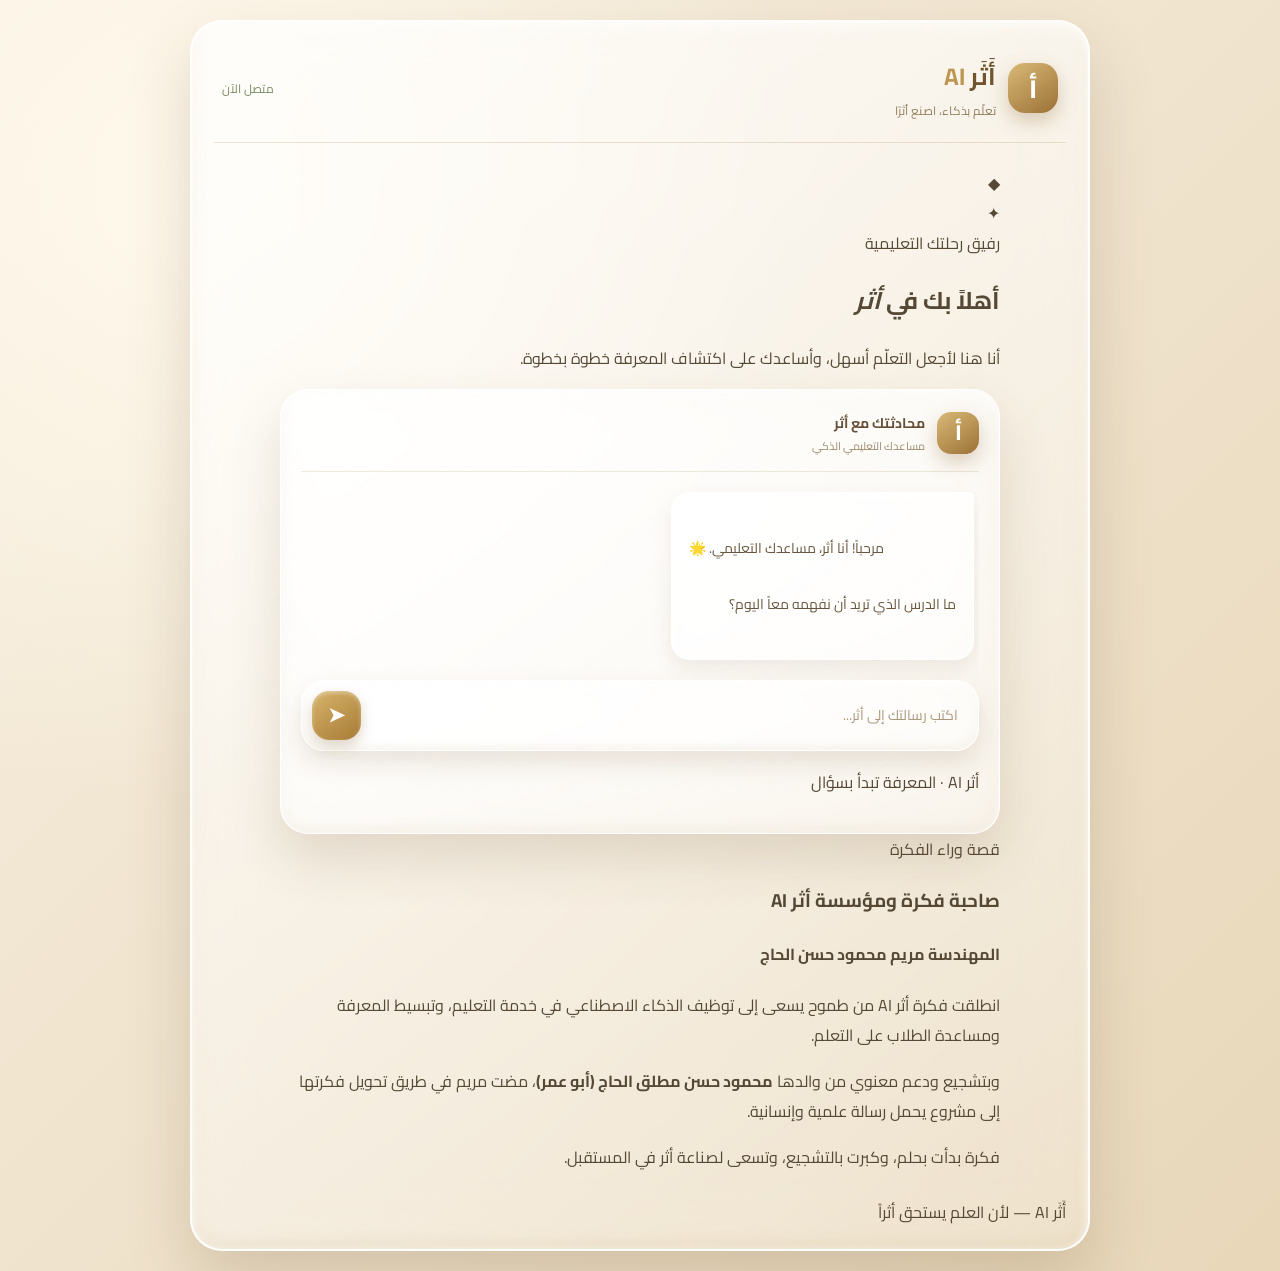
==== docs/index.html @ 3edb32c7 "Add static site for GitHub Pages" ====
<!DOCTYPE html>
<html lang="ar" dir="rtl">
<head>
<meta charset="UTF-8">
<meta name="viewport" content="width=device-width, initial-scale=1">
<title>أثر AI | مساعدك التعليمي الذكي</title>
<link rel="stylesheet" href="static/style.css">
</head>
<body>
<div class="ambient ambient-one"></div>
<div class="ambient ambient-two"></div>

<div class="app-shell">
    <header class="topbar">
        <div class="brand">
            <div class="brand-mark">أ</div>
            <div>
                <h1>أَثَر <span>AI</span></h1>
                <p>تعلّم بذكاء، اصنع أثرًا</p>
            </div>
        </div>
        <div class="online"><span></span> متصل الآن</div>
    </header>

    <main class="workspace">
        <section class="welcome">
            <div class="robot-stage">
                <div class="robot-glass">
                    <div class="robot-cap">◆</div>
                    <div class="robot-face">
                        <span class="robot-eye"></span>
                        <span class="robot-eye"></span>
                        <span class="robot-smile"></span>
                    </div>
                    <div class="robot-body">✦</div>
                </div>
                <div class="robot-shadow"></div>
            </div>
            <div class="welcome-text">
                <span class="eyebrow">رفيق رحلتك التعليمية</span>
                <h2>أهلاً بك في <em>أثر</em></h2>
                <p>أنا هنا لأجعل التعلّم أسهل، وأساعدك على اكتشاف المعرفة خطوة بخطوة.</p>
            </div>
        </section>

        <section class="chat-panel">
            <div class="chat-heading">
                <div class="assistant-avatar">أ</div>
                <div>
                    <strong>محادثتك مع أثر</strong>
                    <small>مساعدك التعليمي الذكي</small>
                </div>
            </div>

            <div class="messages" id="messages">
                <div class="message assistant">
                    <div class="bubble">
                        مرحباً! أنا أثر، مساعدك التعليمي. 🌟
                        <br>ما الدرس الذي تريد أن نفهمه معاً اليوم؟
                    </div>
                </div>
            </div>

            <form class="composer" id="chat-form">
                <textarea id="question" rows="1" placeholder="اكتب رسالتك إلى أثر..." required></textarea>
                <button type="submit" aria-label="إرسال">➤</button>
            </form>
            <p class="privacy-note">أثر AI · المعرفة تبدأ بسؤال</p>
        </section>

        <section class="founder-card">
            <span class="eyebrow">قصة وراء الفكرة</span>
            <h3>صاحبة فكرة ومؤسسة أثر AI</h3>
            <h4>المهندسة مريم محمود حسن الحاج</h4>
            <p>انطلقت فكرة أثر AI من طموح يسعى إلى توظيف الذكاء الاصطناعي في خدمة التعليم، وتبسيط المعرفة ومساعدة الطلاب على التعلم.</p>
            <p>وبتشجيع ودعم معنوي من والدها <strong>محمود حسن مطلق الحاج (أبو عمر)</strong>، مضت مريم في طريق تحويل فكرتها إلى مشروع يحمل رسالة علمية وإنسانية.</p>
            <div class="founder-quote">فكرة بدأت بحلم، وكبرت بالتشجيع، وتسعى لصناعة أثر في المستقبل.</div>
        </section>
    </main>

    <footer>أَثَر AI — لأن العلم يستحق أثراً</footer>
</div>

<script>
const form = document.getElementById("chat-form");
const input = document.getElementById("question");
const messages = document.getElementById("messages");

function addMessage(text, type) {
    const row = document.createElement("div");
    row.className = "message " + type;
    const bubble = document.createElement("div");
    bubble.className = "bubble";
    bubble.textContent = text;
    row.appendChild(bubble);
    messages.appendChild(row);
    messages.scrollTop = messages.scrollHeight;
}

form.addEventListener("submit", async function(event) {
    event.preventDefault();
    const question = input.value.trim();
    if (!question) return;

    addMessage(question, "user");
    input.value = "";
    input.disabled = true;

    const loading = document.createElement("div");
    loading.className = "message assistant";
    loading.innerHTML = '<div class="bubble typing">أثر يكتب الآن...</div>';
    messages.appendChild(loading);
    messages.scrollTop = messages.scrollHeight;

    try {
        const response = await fetch("https://athar-ai-api.kmj142019.workers.dev", {
            method: "POST",
            headers: {"Content-Type": "application/json"},
            body: JSON.stringify({question: question})
        });
        const data = await response.json();
        loading.remove();
        addMessage(data.answer || "تعذر الحصول على إجابة.", "assistant");
    } catch (error) {
        loading.remove();
        addMessage("حدث خطأ في الاتصال. حاول مرة أخرى.", "assistant");
    }

    input.disabled = false;
    input.focus();
});

input.addEventListener("keydown", function(event) {
    if (event.key === "Enter" && !event.shiftKey) {
        event.preventDefault();
        form.requestSubmit();
    }
});
</script>
</body>
</html>
---- docs/static/style.css ----
@import url('https://fonts.googleapis.com/css2?family=Cairo:wght@400;500;600;700;800&display=swap');

* { box-sizing: border-box; }

body {
    margin: 0;
    min-height: 100vh;
    font-family: 'Cairo', sans-serif;
    color: #554936;
    background:
        radial-gradient(circle at 15% 15%, #fff9ec, transparent 40%),
        linear-gradient(135deg, #f8f0e2, #e8d7b9);
    overflow-x: hidden;
}

.app-shell {
    width: min(100% - 24px, 900px);
    margin: 20px auto;
    padding: 22px;
    border-radius: 32px;
    background: linear-gradient(145deg,
        rgba(255,255,255,.75),
        rgba(255,255,255,.22));
    border: 2px solid rgba(255,255,255,.9);
    box-shadow:
        0 30px 65px rgba(105,77,39,.20),
        inset 0 3px 12px white,
        inset 0 -5px 15px rgba(172,133,70,.15);
    backdrop-filter: blur(28px);
    -webkit-backdrop-filter: blur(28px);
}

.topbar {
    display: flex;
    justify-content: space-between;
    align-items: center;
    padding: 10px 8px 20px;
    border-bottom: 1px solid rgba(160,125,70,.2);
}

.brand {
    display: flex;
    align-items: center;
    gap: 12px;
}

.brand-mark,
.assistant-avatar {
    width: 50px;
    height: 50px;
    display: grid;
    place-items: center;
    border-radius: 17px;
    color: white;
    font-size: 25px;
    font-weight: 800;
    background: linear-gradient(145deg,#d9b976,#9b7136);
    box-shadow: 0 8px 20px rgba(140,101,43,.3);
}

.brand h1 {
    margin: 0;
    font-size: 24px;
    color: #70542e;
}

.brand h1 span {
    color: #bd9652;
    direction: ltr;
}

.brand p {
    margin: 0;
    font-size: 12px;
    color: #927d5d;
}

.online {
    color: #788a61;
    font-size: 12px;
}

/* GLASS CHAT */

.workspace {
    max-width: 720px;
    margin: 25px auto;
}

.chat-panel {
    padding: 20px;
    border-radius: 28px;
    background: linear-gradient(145deg,
        rgba(255,255,255,.72),
        rgba(255,255,255,.25));
    border: 1.5px solid rgba(255,255,255,.95);
    box-shadow:
        0 25px 50px rgba(106,78,42,.16),
        inset 0 3px 12px rgba(255,255,255,.95),
        inset 0 -4px 12px rgba(174,142,87,.12);
    backdrop-filter: blur(25px);
    -webkit-backdrop-filter: blur(25px);
    position: relative;
}

.chat-heading {
    display: flex;
    align-items: center;
    gap: 12px;
    padding-bottom: 15px;
    border-bottom: 1px solid rgba(163,130,77,.18);
}

.chat-heading .assistant-avatar {
    width: 42px;
    height: 42px;
    border-radius: 14px;
    font-size: 21px;
}

.chat-heading strong,
.chat-heading small {
    display: block;
}

.chat-heading strong {
    color: #665039;
    font-size: 14px;
}

.chat-heading small {
    color: #9a886b;
    font-size: 11px;
}

.messages {
    min-height: 190px;
    max-height: 420px;
    overflow-y: auto;
    padding: 20px 5px;
    display: flex;
    flex-direction: column;
    gap: 16px;
}

/* MESSAGE BUBBLES */

.message {
    display: flex;
    width: 100%;
}

.message.assistant {
    justify-content: flex-start;
}

.message.user {
    justify-content: flex-end;
}

.bubble {
    max-width: 82%;
    padding: 13px 17px;
    border-radius: 19px;
    font-size: 14px;
    line-height: 2;
    white-space: pre-wrap;
    overflow-wrap: anywhere;
}

.assistant .bubble {
    background: linear-gradient(145deg,
        rgba(255,255,255,.85),
        rgba(255,255,255,.40));
    border: 1px solid rgba(255,255,255,.95);
    border-top-right-radius: 5px;
    box-shadow:
        0 9px 20px rgba(105,78,42,.10),
        inset 0 2px 7px white;
    color: #68563e;
    backdrop-filter: blur(15px);
}

.user .bubble {
    background: linear-gradient(135deg,
        rgba(215,187,131,.95),
        rgba(179,140,76,.85));
    border: 1px solid rgba(255,255,255,.75);
    border-top-left-radius: 5px;
    color: #fffdf7;
    box-shadow:
        0 10px 22px rgba(132,98,45,.23),
        inset 0 2px 5px rgba(255,255,255,.4);
}

.typing {
    color: #a17c43 !important;
    animation: pulse 1.2s infinite;
}

@keyframes pulse {
    50% { opacity: .5; }
}

/* 3D GLASS INPUT */

.composer {
    display: flex;
    align-items: center;
    gap: 10px;
    padding: 10px;
    border-radius: 23px;
    background: linear-gradient(145deg,
        rgba(255,255,255,.88),
        rgba(255,255,255,.40));
    border: 1.5px solid white;
    box-shadow:
        0 12px 25px rgba(111,80,39,.15),
        inset 0 3px 9px white,
        inset 0 -3px 9px rgba(174,139,79,.12);
    backdrop-filter: blur(20px);
}

.composer textarea {
    flex: 1;
    min-width: 0;
    resize: none;
    border: none;
    outline: none;
    background: transparent;
    color: #594831;
    font-family: inherit;
    font-size: 14px;
    padding: 10px;
}

.composer textarea::placeholder {
    color: #a9987d;
}

.composer button {
    width: 49px;
    height: 49px;
    flex-shrink: 0;
    border: none;
    border-radius: 17px;
    cursor: pointer;
    color: white;
    font-size: 20px;
    font-weight: bold;
    background: linear-gradient(145deg, #d7b46b, #a77b35);
    box-shadow:
        0 6px 13px rgba(126, 88, 34, .25),
        inset 0 2px 4px rgba(255,255,255,.4);
    transition: .25s ease;
}

.composer button:hover {
    transform: translateY(-3px);
    box-shadow: 0 9px 18px rgba(126,88,34,.3);
}

.composer button:active {
    transform: scale(.94);
}

/* INPUT FOCUS */

.composer:focus-within {
    border-color: #d5b36c;
    box-shadow:
        0 0 0 4px rgba(189,150,82,.12),
        0 12px 25px rgba(111,80,39,.15);
}

/* MOBILE CHAT */
@media (max-width: 600px) {
    .bubble {
        max-width: 90%;
        font-size: 14px;
    }

    .composer {
        padding: 7px;
        border-radius: 18px;
    }
    .composer textarea {
        font-size: 13px;
    }
}

/* ATHAR AI MESSAGE EFFECT */
.assistant .bubble {
    position: relative;
    transition: all .3s ease;
}

.assistant .bubble:hover {
    border-color: rgba(189,150,82,.7);
    box-shadow: 0 12px 28px rgba(189,150,82,.18);
}

.assistant .bubble {
    animation: atharAppear .4s ease both;
}

@keyframes atharAppear {
    from {
        opacity: 0;
        transform: translateY(8px);
    }
    to {
        opacity: 1;
        transform: translateY(0);
    }
}

/* PREMIUM BUTTON ANIMATION */
button {
    transition: transform .25s ease, box-shadow .25s ease;
}

button:active {
    transform: scale(.95);
}

button:hover {
    transform: translateY(-2px);
}

textarea:focus {
    transition: all .25s ease;
}

/* PREMIUM INTERACTIONS */
button {
    cursor: pointer;
    -webkit-tap-highlight-color: transparent;
}

button:active {
    transform: scale(.97);
    transition: transform .15s ease;
}

button {
    transition: all .25s ease;
}

/* PREMIUM INPUT FOCUS */
input:focus,
textarea:focus {
    outline: none;
    border-color: var(--gold);
    box-shadow: 0 0 0 3px rgba(189, 150, 82, .15);
    transition: all .25s ease;
}

/* MESSAGE ANIMATION */
.bubble {
    animation: messageAppear .35s ease both;
}

@keyframes messageAppear {
    from {
        opacity: 0;
        transform: translateY(10px);
    }
    to {
        opacity: 1;
        transform: translateY(0);
    }
}

/* PREMIUM SCROLLBAR */
::-webkit-scrollbar {
    width: 7px;
}

::-webkit-scrollbar-track {
    background: #17243b;
}

::-webkit-scrollbar-thumb {
    background: var(--gold);
    border-radius: 10px;
}

::-webkit-scrollbar-thumb:hover {
    background: #d6ad55;
}

/* PREMIUM TEXT SELECTION */
::selection {
    background: var(--gold);
    color: #17243b;
}


/* SMOOTH SCROLL */
html {
    scroll-behavior: smooth;
}
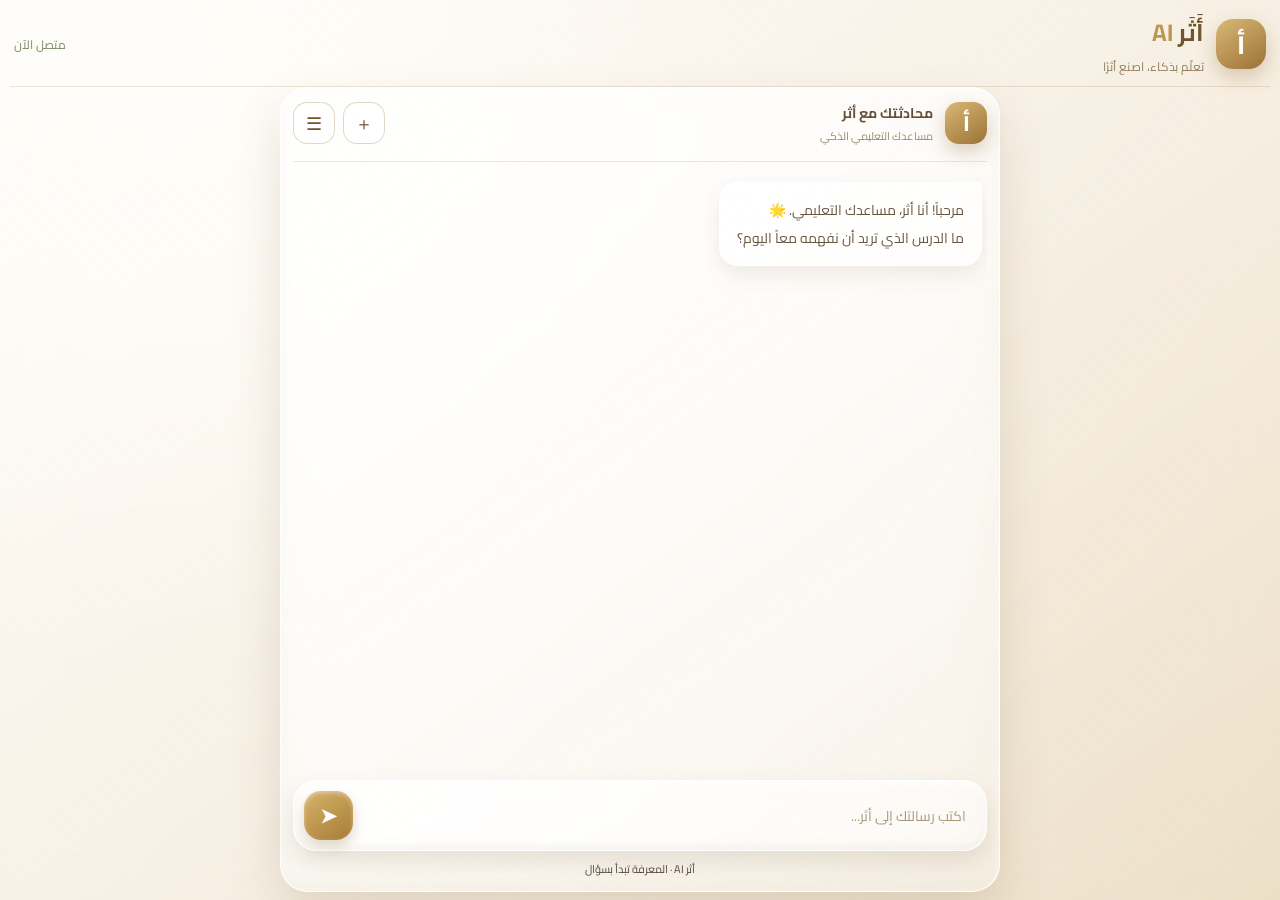
==== commit 8fb486bf: "chat history + fullscreen" ====
--- a/docs/index.html
+++ b/docs/index.html
@@ -5,6 +5,40 @@
 <meta name="viewport" content="width=device-width, initial-scale=1">
 <title>أثر AI | مساعدك التعليمي الذكي</title>
 <link rel="stylesheet" href="static/style.css">
+<style>
+.chat-heading{display:flex;align-items:center;gap:12px}
+.head-actions{margin-inline-start:auto;display:flex;gap:8px}
+.icon-btn{width:42px;height:42px;border-radius:14px;border:1px solid rgba(160,125,70,.3);background:rgba(255,255,255,.7);color:#70542e;font:inherit;font-size:18px;cursor:pointer}
+.icon-btn:focus-visible,.chat-item button:focus-visible,.new-chat:focus-visible{outline:2px solid #9b7136;outline-offset:2px}
+.scrim{position:fixed;inset:0;background:rgba(60,45,25,.35);opacity:0;pointer-events:none;transition:opacity .2s;z-index:40}
+.drawer{position:fixed;top:0;bottom:0;right:0;width:min(86vw,340px);background:#fbf5e8;box-shadow:-8px 0 30px rgba(90,65,30,.25);transform:translateX(105%);visibility:hidden;transition:transform .25s,visibility 0s .25s;z-index:50;display:flex;flex-direction:column;padding:18px 14px;font-family:inherit;color:#554936}
+body.drawer-open .drawer{transform:none;visibility:visible;transition-delay:0s}
+body.drawer-open .scrim{opacity:1;pointer-events:auto}
+.drawer-head{display:flex;align-items:center;justify-content:space-between;margin-bottom:14px}
+.drawer-head strong{font-size:18px}
+.new-chat{width:100%;padding:12px;border:0;border-radius:16px;background:linear-gradient(145deg,#d9b976,#9b7136);color:#fffdf7;font:inherit;font-weight:700;font-size:16px;cursor:pointer}
+.chat-list{list-style:none;margin:14px 0 0;padding:0;overflow-y:auto;flex:1}
+.chat-item{display:flex;align-items:center;gap:6px;border-radius:14px;padding:2px}
+.chat-item.active{background:rgba(217,185,118,.28)}
+.chat-item .open{flex:1;min-width:0;text-align:start;background:none;border:0;font:inherit;color:inherit;padding:10px;cursor:pointer;overflow:hidden;text-overflow:ellipsis;white-space:nowrap}
+.chat-item .del{background:none;border:0;font:inherit;font-size:13px;color:#927d5d;padding:8px 10px;border-radius:10px;cursor:pointer}
+.chat-item .del.confirm{background:#a8553a;color:#fff}
+.empty{color:#927d5d;font-size:14px;padding:12px;line-height:1.8}
+@media (prefers-reduced-motion:reduce){.drawer,.scrim{transition:none}}
+/* full-screen chat */
+html,body{height:100%}
+body{overflow:hidden}
+.app-shell{width:100%;height:100vh;height:100dvh;margin:0;padding:8px 10px;border-radius:0;border:0;display:flex;flex-direction:column;box-shadow:none}
+.topbar{padding:2px 4px 8px}
+.workspace{flex:1;min-height:0;width:100%;max-width:720px;margin:0 auto;display:flex;flex-direction:column}
+.chat-panel{flex:1;min-height:0;display:flex;flex-direction:column;margin:0;padding:12px}
+.messages{flex:1;min-height:0;max-height:none}
+.chat-panel .privacy-note{margin:8px 0 0;font-size:11px;text-align:center}
+.about{position:fixed;inset:0;z-index:60;overflow-y:auto;display:none;padding:14px;background:linear-gradient(135deg,#f8f0e2,#e8d7b9)}
+body.about-open .about{display:block}
+#about-body{display:flex;flex-direction:column;gap:22px;max-width:720px;margin:12px auto 0}
+.about-btn{margin-top:10px;width:100%;padding:11px;border-radius:14px;border:1px solid rgba(160,125,70,.35);background:rgba(255,255,255,.7);color:#70542e;font:inherit;font-weight:600;cursor:pointer}
+</style>
 </head>
 <body>
 <div class="ambient ambient-one"></div>
@@ -50,6 +84,10 @@
                     <strong>محادثتك مع أثر</strong>
                     <small>مساعدك التعليمي الذكي</small>
                 </div>
+                <div class="head-actions">
+                    <button type="button" class="icon-btn" id="btn-new" aria-label="محادثة جديدة">＋</button>
+                    <button type="button" class="icon-btn" id="btn-history" aria-label="المحادثات السابقة">☰</button>
+                </div>
             </div>
 
             <div class="messages" id="messages">
@@ -81,10 +119,32 @@
     <footer>أَثَر AI — لأن العلم يستحق أثراً</footer>
 </div>
 
+<div class="scrim" id="scrim"></div>
+<aside class="drawer" id="drawer" aria-label="المحادثات السابقة">
+    <div class="drawer-head"><strong>محادثاتك</strong><button type="button" class="icon-btn" id="btn-close" aria-label="إغلاق">✕</button></div>
+    <button type="button" class="new-chat" id="btn-new2">＋ محادثة جديدة</button>
+    <ul class="chat-list" id="chat-list"></ul>
+    <button type="button" class="about-btn" id="btn-about">عن أثر وقصة الفكرة</button>
+</aside>
+
+<div class="about" id="about"><button type="button" class="icon-btn" id="about-close" aria-label="إغلاق">✕</button><div id="about-body"></div></div>
+
 <script>
+const KEY = "athar_chats_v2";
+const API = "https://athar-ai-api.kmj142019.workers.dev";
+const GREETING = 'مرحباً! أنا أثر، مساعدك التعليمي. 🌟<br>ما الدرس الذي تريد أن نفهمه معاً اليوم؟';
 const form = document.getElementById("chat-form");
 const input = document.getElementById("question");
 const messages = document.getElementById("messages");
+const listEl = document.getElementById("chat-list");
+let store = {chats: [], current: null};
+try {
+    const s = JSON.parse(localStorage.getItem(KEY));
+    if (s && Array.isArray(s.chats)) store = s;
+} catch (e) {}
+
+function save() { try { localStorage.setItem(KEY, JSON.stringify(store)); } catch (e) {} }
+function getChat(id) { return store.chats.find(function(c) { return c.id === id; }); }
 
 function addMessage(text, type) {
     const row = document.createElement("div");
@@ -97,35 +157,112 @@
     messages.scrollTop = messages.scrollHeight;
 }
 
+function renderMessages() {
+    messages.innerHTML = "";
+    const c = getChat(store.current);
+    if (!c || !c.msgs.length) {
+        const row = document.createElement("div");
+        row.className = "message assistant";
+        row.innerHTML = '<div class="bubble">' + GREETING + '</div>';
+        messages.appendChild(row);
+    } else {
+        c.msgs.forEach(function(m) { addMessage(m.t, m.r); });
+    }
+    messages.scrollTop = messages.scrollHeight;
+}
+
+function removeChat(id) {
+    store.chats = store.chats.filter(function(c) { return c.id !== id; });
+    if (store.current === id) store.current = null;
+    save(); renderMessages(); renderList();
+}
+
+function renderList() {
+    listEl.innerHTML = "";
+    if (!store.chats.length) {
+        const li = document.createElement("li");
+        li.className = "empty";
+        li.textContent = "لا توجد محادثات بعد. اكتب سؤالك الأول وستظهر هنا.";
+        listEl.appendChild(li);
+        return;
+    }
+    store.chats.slice().sort(function(a, b) { return b.updated - a.updated; }).forEach(function(c) {
+        const li = document.createElement("li");
+        li.className = "chat-item" + (c.id === store.current ? " active" : "");
+        const open = document.createElement("button");
+        open.type = "button"; open.className = "open"; open.textContent = c.title;
+        open.onclick = function() { store.current = c.id; save(); renderMessages(); renderList(); setDrawer(false); };
+        const del = document.createElement("button");
+        del.type = "button"; del.className = "del"; del.textContent = "حذف";
+        del.setAttribute("aria-label", "حذف المحادثة");
+        del.onclick = function() {
+            if (del.classList.contains("confirm")) { removeChat(c.id); return; }
+            del.classList.add("confirm"); del.textContent = "تأكيد الحذف";
+            setTimeout(function() { del.classList.remove("confirm"); del.textContent = "حذف"; }, 3000);
+        };
+        li.appendChild(open); li.appendChild(del);
+        listEl.appendChild(li);
+    });
+}
+
+function setDrawer(open) { document.body.classList.toggle("drawer-open", open); }
+function newChat() { store.current = null; save(); renderMessages(); renderList(); setDrawer(false); input.focus(); }
+document.getElementById("btn-history").onclick = function() { setDrawer(true); };
+document.getElementById("btn-close").onclick = function() { setDrawer(false); };
+document.getElementById("scrim").onclick = function() { setDrawer(false); };
+document.getElementById("btn-new").onclick = newChat;
+document.getElementById("btn-new2").onclick = newChat;
+document.addEventListener("keydown", function(e) { if (e.key === "Escape") setDrawer(false); });
+
 form.addEventListener("submit", async function(event) {
     event.preventDefault();
     const question = input.value.trim();
     if (!question) return;
 
-    addMessage(question, "user");
+    let c = getChat(store.current);
+    if (!c) {
+        c = {id: "c" + Date.now(), title: question.slice(0, 40), updated: Date.now(), msgs: []};
+        store.chats.push(c);
+        store.chats = store.chats.sort(function(a, b) { return b.updated - a.updated; }).slice(0, 30);
+        store.current = c.id;
+    }
+    const history = c.msgs.slice(-8).map(function(m) { return {role: m.r, content: m.t}; });
+    c.msgs.push({r: "user", t: question});
+    c.updated = Date.now();
+    save(); renderMessages(); renderList();
+
     input.value = "";
     input.disabled = true;
-
     const loading = document.createElement("div");
     loading.className = "message assistant";
     loading.innerHTML = '<div class="bubble typing">أثر يكتب الآن...</div>';
     messages.appendChild(loading);
     messages.scrollTop = messages.scrollHeight;
 
+    let answer = "", ok = false;
     try {
-        const response = await fetch("https://athar-ai-api.kmj142019.workers.dev", {
+        const response = await fetch(API, {
             method: "POST",
             headers: {"Content-Type": "application/json"},
-            body: JSON.stringify({question: question})
+            body: JSON.stringify({question: question, history: history})
         });
         const data = await response.json();
-        loading.remove();
-        addMessage(data.answer || "تعذر الحصول على إجابة.", "assistant");
+        answer = data.answer || "تعذر الحصول على إجابة.";
+        ok = response.ok;
     } catch (error) {
-        loading.remove();
-        addMessage("حدث خطأ في الاتصال. حاول مرة أخرى.", "assistant");
-    }
-
+        answer = "حدث خطأ في الاتصال. حاول مرة أخرى.";
+    }
+    loading.remove();
+
+    if (ok && getChat(c.id)) {
+        c.msgs.push({r: "assistant", t: answer});
+        if (c.msgs.length > 60) c.msgs = c.msgs.slice(-60);
+        c.updated = Date.now();
+        save(); renderList();
+    }
+    if (store.current === c.id) {
+        if (ok) renderMessages(); else addMessage(answer, "assistant");
+    }
     input.disabled = false;
     input.focus();
 });
@@ -136,6 +273,22 @@
         form.requestSubmit();
     }
 });
+
+const aboutBody = document.getElementById("about-body");
+[".welcome", ".founder-card", "footer"].forEach(function(s) {
+    const el = document.querySelector(s);
+    if (el) aboutBody.appendChild(el);
+});
+function setAbout(open) {
+    document.body.classList.toggle("about-open", open);
+    if (open) document.getElementById("about").scrollTop = 0;
+}
+document.getElementById("btn-about").onclick = function() { setDrawer(false); setAbout(true); };
+document.getElementById("about-close").onclick = function() { setAbout(false); };
+document.addEventListener("keydown", function(e) { if (e.key === "Escape") setAbout(false); });
+
+renderMessages();
+renderList();
 </script>
 </body>
 </html>
